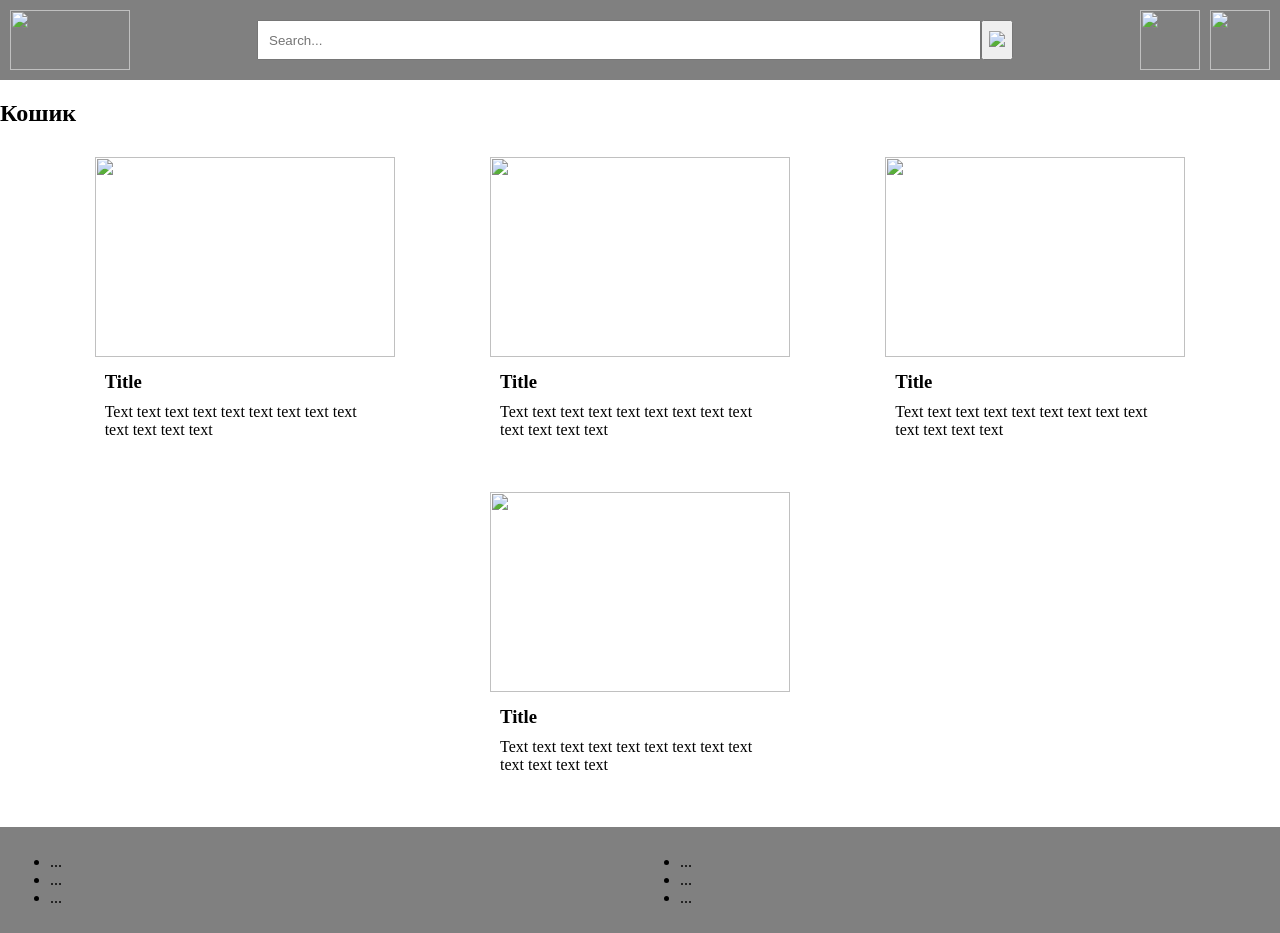
==== cart.html @ 3aca40cf "Структури сторінок корзини та обраних" ====
<!DOCTYPE html>
<html lang="en">
<head>
    <meta charset="UTF-8">
    <meta name="viewport" content="width=device-width, initial-scale=1.0">
    <title>Makeup Store</title>
    <link rel="stylesheet" href="/css/structure.css">
    <link rel="stylesheet" href="/css/style.css">
</head>
<body>
    <header>
        <a href="index.html"><img class="logo" src="#"></a>
        <div class="search-wrapper">
            <input type="text" placeholder="Search...">
            <button><img src="#"></button>
        </div>
        <!-- обрані, корзина -->
        <div style="display: flex; gap: 10px;">
            <a href="favourites.html" class="icon"><img src="#"></a>
            <a href="#" class="icon"><img src="#"></a>
        </div>
    </header>
    <h2 class="page-title">Кошик</h2>
    <main class="shop-wrapper">
        <div class="cards-wrapper">
            <div class="card">
                <img src="#">
                <h3>Title</h3>
                <p>Text text text text text text text text text text text text text</p>
            </div>
            <div class="card">
                <img src="#">
                <h3>Title</h3>
                <p>Text text text text text text text text text text text text text</p>
            </div>
            <div class="card">
                <img src="#">
                <h3>Title</h3>
                <p>Text text text text text text text text text text text text text</p>
            </div>
            <div class="card">
                <img src="#">
                <h3>Title</h3>
                <p>Text text text text text text text text text text text text text</p>
            </div>
        </div>
    </main>
    <footer>
        <div class="side">
            <ul>
                <li>...</li>
                <li>...</li>
                <li>...</li>
            </ul>
        </div>
        <div class="side">
            <ul>
                <li>...</li>
                <li>...</li>
                <li>...</li>
            </ul>
        </div>
    </footer>
</body>
</html>
---- css/structure.css ----
*,*::after,*::before{
    box-sizing: border-box;
}
body{
    margin: 0;
    padding: 0;
}
a{
    text-decoration: none;
}

/* HEADER */
header{
    display: flex;
    width: 100%;
    height: 80px;
    padding: 10px;
    gap: 10px;
    justify-content: space-between;
    .logo{
        height: 60px;
        width: 120px;
    }
    .search-wrapper{
        display: flex;
        height: 40px;
        width: 60%;
        margin-top: auto;
        margin-bottom: auto;
        input{
            height: 100%;
            width:100%;
            padding: 10px;
        }
        img{
            height: 100%;
            width: auto;
        }
    }
    .icon{
        height: 60px;
        width: 60px;
        img{
            width: 100%;
            height: 100%;
        }
    }
}
/* MAIN */
main{
    width: 95%;
    gap: 10px;
    margin-left: auto;
    margin-right: auto;
    margin-top: 10px;
    #landing{
        display: flex;
        flex-wrap: wrap;
        gap: 10px;
    }
    .hero-wrapper{
        display: flex;
        flex-direction: column;
        flex-grow: 1;
        height: 600px;
        .hero-img{
            height: 50%;
            width: 100%;
            img{
                width: 100%;
                height: 100%;
            }
        }
        h3{
            height: 10%;
            margin: 25px 0 0 10px;
        }
        .cards-wrapper{
            height: 40%;
        }
    }
    .cards-wrapper{
        display: flex;
        gap: 10px;
        justify-content: space-between;
        padding: 10px 20px 10px 20px;
        flex-grow: 1;
    }
    .card{
        width: 100%;
        height: 100%;
        img{
            width: 100%;
            height: 100%;
        }
    }
    #products{
        display: flex;
        flex-direction: column;
        margin-bottom: 10px;
        h3{
            margin: 30px 0 10px 10px;
        }
    }
}
.shop-wrapper{
    .desktop-menu{
        position: sticky;
        top: 10px;
    }
    .cards-wrapper{
        justify-content: space-around;
        flex-wrap: wrap;
        width: 75%;
        img{
            height: 200px;
        }
    }
    .card{
        width: 20%;
        min-width: 300px;
        height: 325px;
        h3, p{
            margin: 10px;
        }
    }
}
/* FOOTER */
footer{
    width: 100%;
    padding: 10px;
    display: flex;
    justify-content: space-between;
    .side{
        width: 50%;
    }
}

/* DESKTOP-ONLY */
@media (min-width:701px){
    .shop-wrapper{
        display: flex;
    }
    #products{
        height: 600px;
        .cards-wrapper{
            height: 40%;
        }
    }
    main{
        .mobile-menu{
            display: none;
        }
        .desktop-menu{
            width:25%;
            min-width:220px;
            height: 600px;
            padding: 10px;
            display: flex;
            flex-direction: column;
            p{
                font-size: 1.5rem;
                text-align: center;
                width: 100%;
            }
            ul{
                list-style-type: none;
                margin-left: auto;
                margin-right: auto;
                margin-top: 10px;
                margin-bottom: 10px;
                padding: 0;
                li{
                    margin: 10px;
                }
            }
        }
    }
}
/* MOBILE-ONLY */
@media (max-width:700px){
    header{
        .logo{
            width:60px;
        }
        button{
            display: none;
        }
    }
    main{
        width: 100%;
        .cards-wrapper{
            flex-wrap: wrap;
            gap: 10px;
            .card{
                min-width: 200px;
                min-height: 200px;
            }
        }
        .hero-wrapper{
            height: 1110px;
            .hero-img{
                height: 20%;
            }
            h3{
                height: 5%;
            }
            .cards-wrapper{
                height: 75%;
                .card{
                    max-height: 400px;
                }
            }
        }
    }
    .shop-wrapper{
        .cards-wrapper{
            width: 100%;
            .card{
                width: 90%;
            }
        }
    }
    .desktop-menu{
        display: none;
    }
    .mobile-menu{
        padding: 10px;
        display: flex;
        flex-direction: column;
        width: 95%;
        margin: 0 auto;
        /* position: relative;
        .dropdown-icon{
            position: absolute;
            right: 10px;
            top: 10px;
            height: 30px;
            width: 30px;
        } */
        #menu-toggle {
            display: none;
        }
        input:not(:checked) ~ #collapse-menu{
            transform: scaleY(0);
            display: none;
        }
        label{
            font-size: 1.5rem;
            text-align: center;
            width: 100%;
        }
        ul{
            list-style-type: none;
            margin-left: auto;
            margin-right: auto;
            margin-top: 10px;
            margin-bottom: 10px;
            padding: 0;
            li{
                margin: 10px;
            }
        }
    }
    footer{
        flex-wrap: wrap;
        .side{
            width: 100%;
        }
    }
    .hidden-on-mobile{
        display: none;
    }
}
---- css/style.css ----
:root{
    --test1: gray;
    --test2: cadetblue;
}
/* якщо в root змінити колір він зміниться всюди же використайний var(--ім'я_кольору) */
header, footer{
    background-color: var(--test1);
}
nav{
    background-color: var(--test2);
}
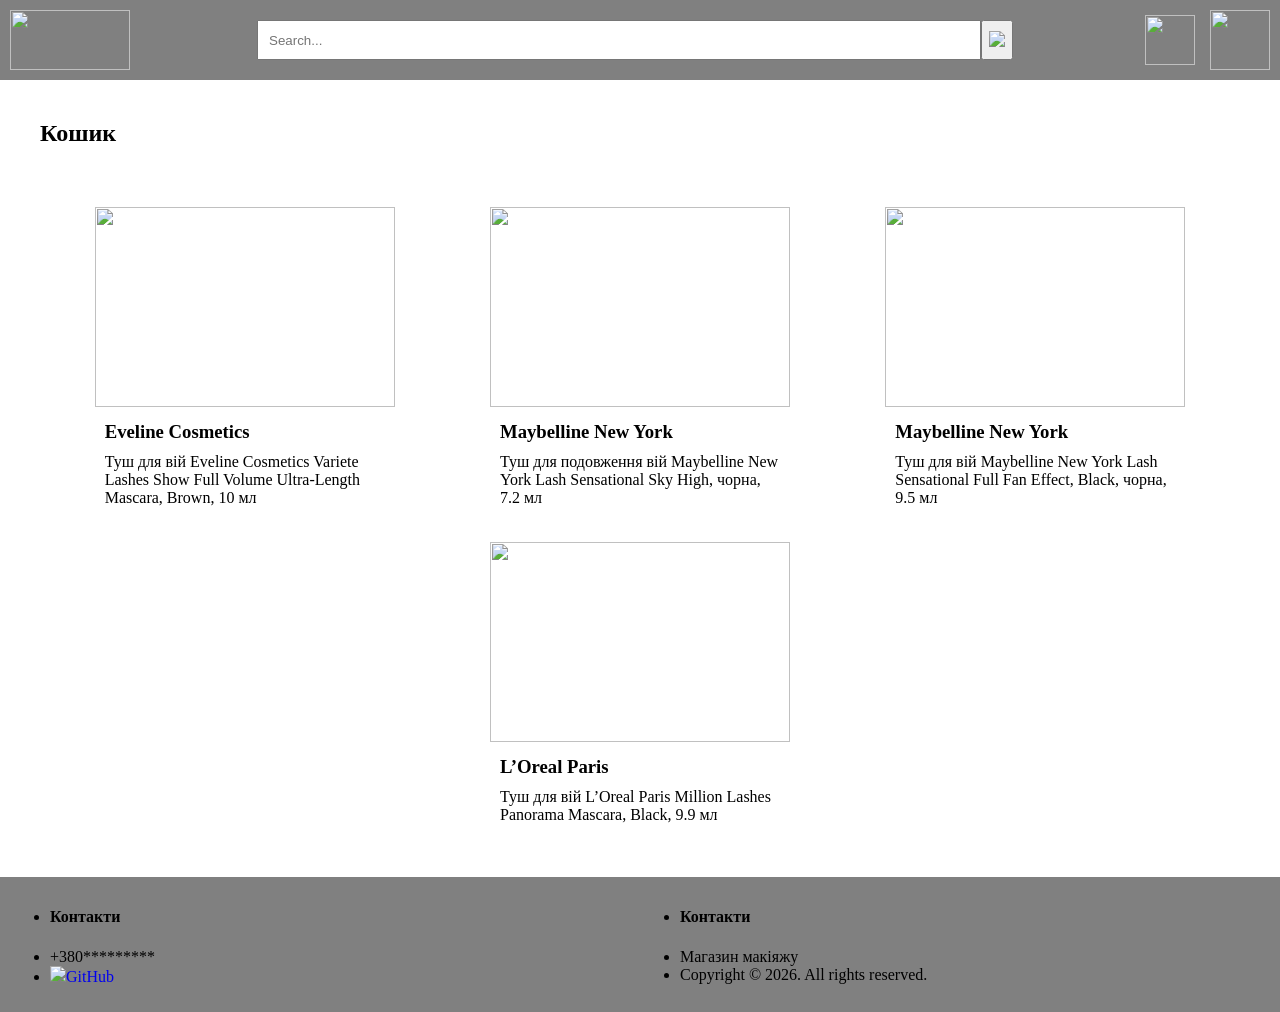
==== commit 67d4bba1: "наповнення cart.html" ====
--- a/cart.html
+++ b/cart.html
@@ -12,54 +12,53 @@
         <a href="index.html"><img class="logo" src="#"></a>
         <div class="search-wrapper">
             <input type="text" placeholder="Search...">
-            <button><img src="#"></button>
+            <button><img src="imgs/icon_magnifying-glass.png"></button>
         </div>
-        <!-- обрані, корзина -->
         <div style="display: flex; gap: 10px;">
-            <a href="favourites.html" class="icon"><img src="#"></a>
-            <a href="#" class="icon"><img src="#"></a>
+            <a href="favourites.html" class="icon" style="padding: 5px;"><img src="imgs/icon_heart.png"></a>
+            <a href="cart.html" class="icon"><img src="imgs/icon_shopping-bag.png"></a>
         </div>
     </header>
     <h2 class="page-title">Кошик</h2>
     <main class="shop-wrapper">
         <div class="cards-wrapper">
             <div class="card">
-                <img src="#">
-                <h3>Title</h3>
-                <p>Text text text text text text text text text text text text text</p>
+                <img src="imgs/product1.webp">
+                <h3>Eveline Cosmetics</h3>
+                <p>Туш для вій Eveline Cosmetics Variete Lashes Show Full Volume Ultra-Length Mascara, Brown, 10 мл</p>
             </div>
             <div class="card">
-                <img src="#">
-                <h3>Title</h3>
-                <p>Text text text text text text text text text text text text text</p>
+                <img src="imgs/product2.webp">
+                <h3>Maybelline New York</h3>
+                <p>Туш для подовження вій Maybelline New York Lash Sensational Sky High, чорна, 7.2 мл</p>
             </div>
             <div class="card">
-                <img src="#">
-                <h3>Title</h3>
-                <p>Text text text text text text text text text text text text text</p>
+                <img src="imgs/product3.webp">
+                <h3>Maybelline New York</h3>
+                <p>Туш для вій Maybelline New York Lash Sensational Full Fan Effect, Black, чорна, 9.5 мл</p>
             </div>
             <div class="card">
-                <img src="#">
-                <h3>Title</h3>
-                <p>Text text text text text text text text text text text text text</p>
+                <img src="imgs/product4.webp">
+                <h3>L’Oreal Paris</h3>
+                <p>Туш для вій L’Oreal Paris Million Lashes Panorama Mascara, Black, 9.9 мл</p>
             </div>
         </div>
     </main>
     <footer>
         <div class="side">
             <ul>
-                <li>...</li>
-                <li>...</li>
-                <li>...</li>
+                <li><h4>Контакти</h4></li>
+                <li>+380*********</li>
+                <li><img src="imgs/icon_git.webp"><a href="https://github.com/N3llie98/Makeup_Store_HTML">GitHub</a></li>
             </ul>
         </div>
         <div class="side">
             <ul>
-                <li>...</li>
-                <li>...</li>
-                <li>...</li>
+                <li class="non-visible"><h4>Контакти</h4></li>
+                <li>Магазин макіяжу</li>
+                <li>Copyright © 2026. All rights reserved.</li>
             </ul>
         </div>
     </footer>
 </body>
-</html>+</html>
--- a/css/structure.css
+++ b/css/structure.css
@@ -4,6 +4,9 @@
 body{
     margin: 0;
     padding: 0;
+    min-height: 100vh;
+    display: flex;
+    flex-direction: column;
 }
 a{
     text-decoration: none;
@@ -48,6 +51,7 @@
 }
 /* MAIN */
 main{
+    flex-grow: 1;
     width: 95%;
     gap: 10px;
     margin-left: auto;
@@ -87,6 +91,7 @@
         flex-grow: 1;
     }
     .card{
+        position: relative;
         width: 100%;
         height: 100%;
         img{
@@ -102,6 +107,96 @@
             margin: 30px 0 10px 10px;
         }
     }
+    .product-wrapper{
+        display: flex;
+        .product-ui{
+            display: flex;
+            flex-direction: column;
+            margin: 10px 10px 10px 0;
+            width: 60%;
+            gap: 10px;
+        }
+        h1{
+            margin: 20px 0;
+            font-size: 2.5rem;
+        }
+        .img-wrapper{
+            width: 40%;
+            max-width: 600px;
+            height: auto;
+            padding: 20px;
+            img{
+                width: 100%;
+                height: 100%;
+            }
+        }
+        .row{
+            display: flex;
+            align-items: center;
+            gap: 20px;
+        }
+        .price {
+            font-size: 1.25rem;
+        }
+        .in-stock{
+            height: 40px;
+            padding: 10px;
+            gap: 10px;
+            align-items: center;
+            img{
+                height: 30px;
+                width: 30px;
+            }
+        }
+        .buy-amount{
+            display: flex;
+            align-items: center;
+            text-align: center;
+            height: 40px;
+            width: 120px;
+            p{
+                margin: 0;
+                width: 40px;
+            }
+            button{
+                height: 100%;
+                width: 40px;
+            }
+        }
+        .buy{
+            height: 40px;
+            width: 80px;
+            align-content: center;
+            text-align: center;
+        }
+        .add-favourite{
+            width: 220px;
+            height: 40px;
+            padding: 10px;
+            margin-top: 10px;
+            a{
+                height: 30px;
+                align-content: center;
+            }
+            p{
+                margin: 0;
+            }
+            .icon{
+                width: 30px;
+                height: 30px;
+            }
+        }
+        .icon{
+            width: 30px;
+            height: 30px;
+        }
+        h3{
+            margin-bottom: 0;
+        }
+    }
+}
+h2{
+    margin: 40px;
 }
 .shop-wrapper{
     .desktop-menu{
@@ -122,6 +217,17 @@
         height: 325px;
         h3, p{
             margin: 10px;
+        }
+    }
+    .card-icon{
+        position: absolute;
+        top: 10px;
+        right: 10px;
+        width: 60px;
+        height: 60px;
+        img{
+            width: 100%;
+            height: 100%;
         }
     }
 }
@@ -210,6 +316,19 @@
                 .card{
                     max-height: 400px;
                 }
+            }
+        }
+        .product-wrapper{
+            flex-direction: column;
+            width: 100%;
+            padding: 20px;
+            .img-wrapper{
+                width: 100%;
+                height: auto;
+                padding: 0;
+            }
+            .product-ui{
+                width: 100%;
             }
         }
     }
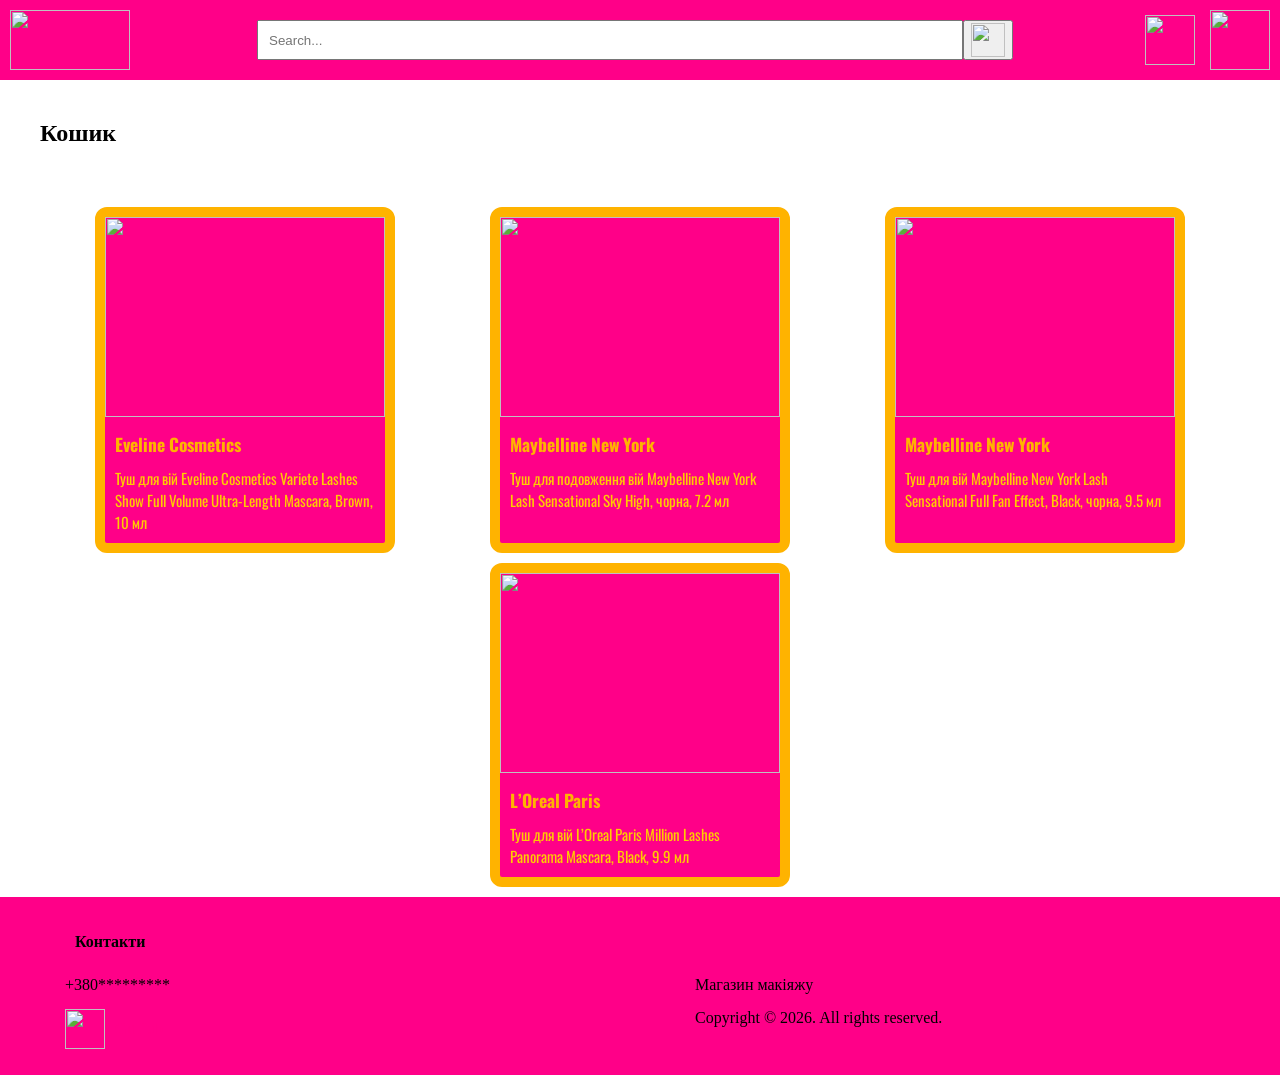
==== commit be12460f: "Shop html/menu updated css" ====
--- a/cart.html
+++ b/cart.html
@@ -4,6 +4,11 @@
     <meta charset="UTF-8">
     <meta name="viewport" content="width=device-width, initial-scale=1.0">
     <title>Makeup Store</title>
+
+    <link rel="preconnect" href="https://fonts.googleapis.com">
+<link rel="preconnect" href="https://fonts.gstatic.com" crossorigin>
+<link href="https://fonts.googleapis.com/css2?family=Oswald:wght@600&display=swap" rel="stylesheet">
+<link href="https://fonts.googleapis.com/css2?family=Pacifico&display=swap" rel="stylesheet">
     <link rel="stylesheet" href="/css/structure.css">
     <link rel="stylesheet" href="/css/style.css">
 </head>
--- a/css/structure.css
+++ b/css/structure.css
@@ -37,7 +37,7 @@
         }
         img{
             height: 100%;
-            width: auto;
+            width: 34px;
         }
     }
     .icon{
@@ -57,10 +57,13 @@
     margin-left: auto;
     margin-right: auto;
     margin-top: 10px;
+    img{
+        object-fit: cover;
+    }
     #landing{
         display: flex;
-        flex-wrap: wrap;
         gap: 10px;
+        width: 100%;
     }
     .hero-wrapper{
         display: flex;
@@ -199,6 +202,9 @@
     margin: 40px;
 }
 .shop-wrapper{
+    img{
+        object-fit: contain;
+    }
     .desktop-menu{
         position: sticky;
         top: 10px;
@@ -214,7 +220,8 @@
     .card{
         width: 20%;
         min-width: 300px;
-        height: 325px;
+        hmin-height: 325px;
+height: auto;
         h3, p{
             margin: 10px;
         }
@@ -228,6 +235,7 @@
         img{
             width: 100%;
             height: 100%;
+            padding: 12px;
         }
     }
 }
@@ -240,6 +248,25 @@
     .side{
         width: 50%;
     }
+    ul{
+        list-style: none;
+        .non-visible{
+            visibility: hidden;
+        }
+        h4{
+            margin: 10px;
+        }
+        li{
+            display: flex;
+            align-items: center;
+            gap: 10px;
+            margin: 15px;
+        }
+        img{
+            width: 40px;
+            height: 40px;
+        }
+    }
 }
 
 /* DESKTOP-ONLY */
@@ -264,6 +291,7 @@
             padding: 10px;
             display: flex;
             flex-direction: column;
+            text-align: center;
             p{
                 font-size: 1.5rem;
                 text-align: center;
@@ -295,6 +323,9 @@
     }
     main{
         width: 100%;
+        #landing{
+            flex-wrap: wrap;
+        }
         .cards-wrapper{
             flex-wrap: wrap;
             gap: 10px;
@@ -349,6 +380,7 @@
         flex-direction: column;
         width: 95%;
         margin: 0 auto;
+        text-align: center;
         /* position: relative;
         .dropdown-icon{
             position: absolute;
--- a/css/style.css
+++ b/css/style.css
@@ -1,6 +1,6 @@
 :root{
-    --test1: gray;
-    --test2: cadetblue;
+    --test1: rgb(255, 0, 136);;
+    --test2: rgb(255, 0, 136);;
 }
 /* якщо в root змінити колір він зміниться всюди же використайний var(--ім'я_кольору) */
 header, footer{
@@ -8,4 +8,39 @@
 }
 nav{
     background-color: var(--test2);
-}+}
+.desktop-menu p{
+    font-family: "Pacifico", cursive;
+    color:rgb(255, 0, 136);
+    font-size:30px !important;
+}
+.desktop-menu {
+  border-radius: 12px;
+font-family: "Oswald", cursive;
+  font-size: 18px;
+  border:20px solid rgb(255, 0, 136);;
+  background-color: #ffcc00;
+}
+.mobile-menu
+{
+    border-radius: 12px;
+font-family: "Pacifico", cursive;
+}
+a{
+    color: rgb(255, 0, 136);;
+}
+.card h3{
+    font-family:'Oswald';
+    color:#ffb300;
+}
+.card
+{
+font-family: 'Oswald',cursive;
+color:#ffcc00;
+background-color:rgb(255, 0, 136);
+border:10px solid #ffb300;
+border-radius: 12px;
+font-size:15px;
+}
+
+
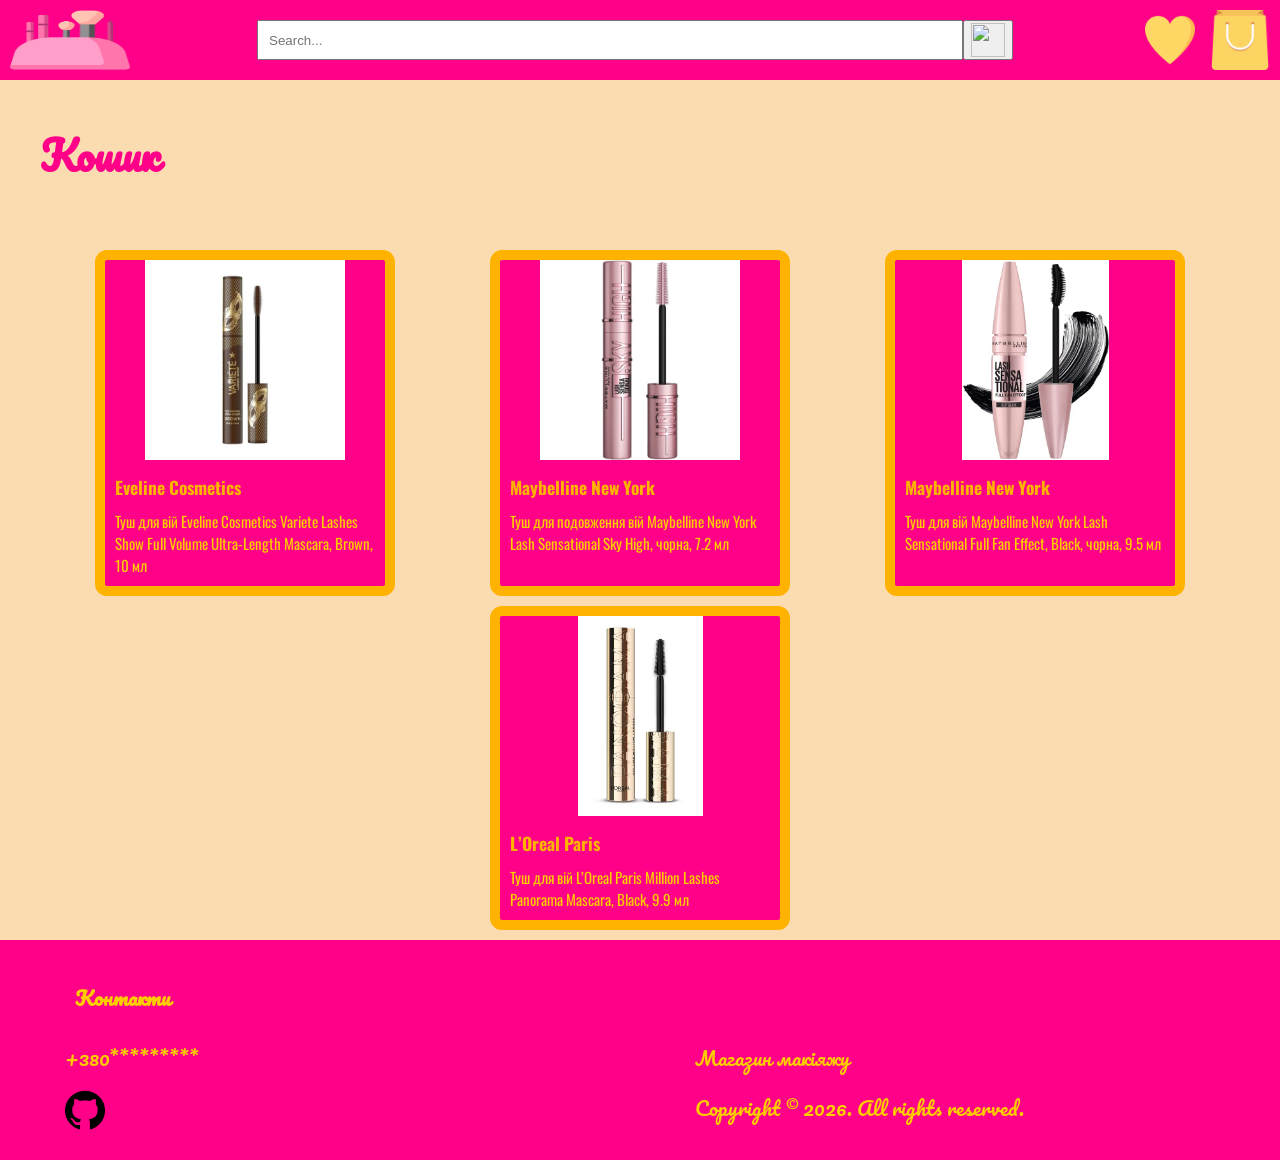
==== commit 537a8cd3: "Rest of the site done" ====
--- a/cart.html
+++ b/cart.html
@@ -14,36 +14,36 @@
 </head>
 <body>
     <header>
-        <a href="index.html"><img class="logo" src="#"></a>
+        <a href="index.html"><img class="logo" src="images/beauty.png"></a>
         <div class="search-wrapper">
             <input type="text" placeholder="Search...">
-            <button><img src="imgs/icon_magnifying-glass.png"></button>
+            <button><img src="magnifying-glass"></button>
         </div>
         <div style="display: flex; gap: 10px;">
-            <a href="favourites.html" class="icon" style="padding: 5px;"><img src="imgs/icon_heart.png"></a>
-            <a href="cart.html" class="icon"><img src="imgs/icon_shopping-bag.png"></a>
+            <a href="favourites.html" class="icon" style="padding: 5px;"><img src="images/heart (1).png"></a>
+            <a href="cart.html" class="icon"><img src="images/shopping-bag.png"></a>
         </div>
     </header>
     <h2 class="page-title">Кошик</h2>
     <main class="shop-wrapper">
         <div class="cards-wrapper">
             <div class="card">
-                <img src="imgs/product1.webp">
+                <img src="images/Eveline Cosmetics Variete Lashes im not typing the rest.webp">
                 <h3>Eveline Cosmetics</h3>
                 <p>Туш для вій Eveline Cosmetics Variete Lashes Show Full Volume Ultra-Length Mascara, Brown, 10 мл</p>
             </div>
             <div class="card">
-                <img src="imgs/product2.webp">
+                <img src="images/Maybelline New York.webp">
                 <h3>Maybelline New York</h3>
                 <p>Туш для подовження вій Maybelline New York Lash Sensational Sky High, чорна, 7.2 мл</p>
             </div>
             <div class="card">
-                <img src="imgs/product3.webp">
+                <img src="images/Maybelline New York lash something.webp">
                 <h3>Maybelline New York</h3>
                 <p>Туш для вій Maybelline New York Lash Sensational Full Fan Effect, Black, чорна, 9.5 мл</p>
             </div>
             <div class="card">
-                <img src="imgs/product4.webp">
+                <img src="images/L’Oreal Paris.avif">
                 <h3>L’Oreal Paris</h3>
                 <p>Туш для вій L’Oreal Paris Million Lashes Panorama Mascara, Black, 9.9 мл</p>
             </div>
@@ -54,7 +54,7 @@
             <ul>
                 <li><h4>Контакти</h4></li>
                 <li>+380*********</li>
-                <li><img src="imgs/icon_git.webp"><a href="https://github.com/N3llie98/Makeup_Store_HTML">GitHub</a></li>
+                <li><img src="images/github.png"><a href="https://github.com/N3llie98/Makeup_Store_HTML">GitHub</a></li>
             </ul>
         </div>
         <div class="side">
--- a/css/style.css
+++ b/css/style.css
@@ -8,6 +8,9 @@
 }
 nav{
     background-color: var(--test2);
+}
+body {
+  background-color: rgb(251, 220, 176);
 }
 .desktop-menu p{
     font-family: "Pacifico", cursive;
@@ -21,10 +24,18 @@
   border:20px solid rgb(255, 0, 136);;
   background-color: #ffcc00;
 }
+.mobile-menu p{
+    font-family: "Pacifico", cursive;
+    color:rgb(255, 0, 136);
+    font-size:30px !important;
+}
 .mobile-menu
 {
-    border-radius: 12px;
-font-family: "Pacifico", cursive;
+     border-radius: 12px;
+font-family: "Oswald", cursive;
+  font-size: 18px;
+  border:20px solid rgb(255, 0, 136);;
+  background-color: #ffcc00;
 }
 a{
     color: rgb(255, 0, 136);;
@@ -42,5 +53,43 @@
 border-radius: 12px;
 font-size:15px;
 }
+.side
+{
+    font-family: "Pacifico", cursive;
+    font-size:20px;
+    color:#ffcc00;
+}
+.page-title
+{
+    font-family: "Pacifico", cursive;
+    font-size:40px;
+    color:rgb(255, 0, 136);
+}
+.hero-img
+{
+    border:10px solid #ffcc00;
+    border-radius:12px;
 
-
+}
+.product-ui h1
+{
+    font-family: "Oswald", cursive;
+    font-size:20px;
+    color:rgb(255, 0, 136);
+}
+.product-ui
+{
+    font-family: "Oswald", cursive;
+    font-size:15px;
+    color:rgb(255, 0, 136);
+}
+.hero-wrapper h3{
+    font-family: "Oswald", cursive;
+    font-size:30px;
+    color:rgb(255, 0, 136);
+}
+.products h3{
+    font-family: "Oswald", cursive;
+    font-size:30px;
+    color:rgb(255, 0, 136);
+}
